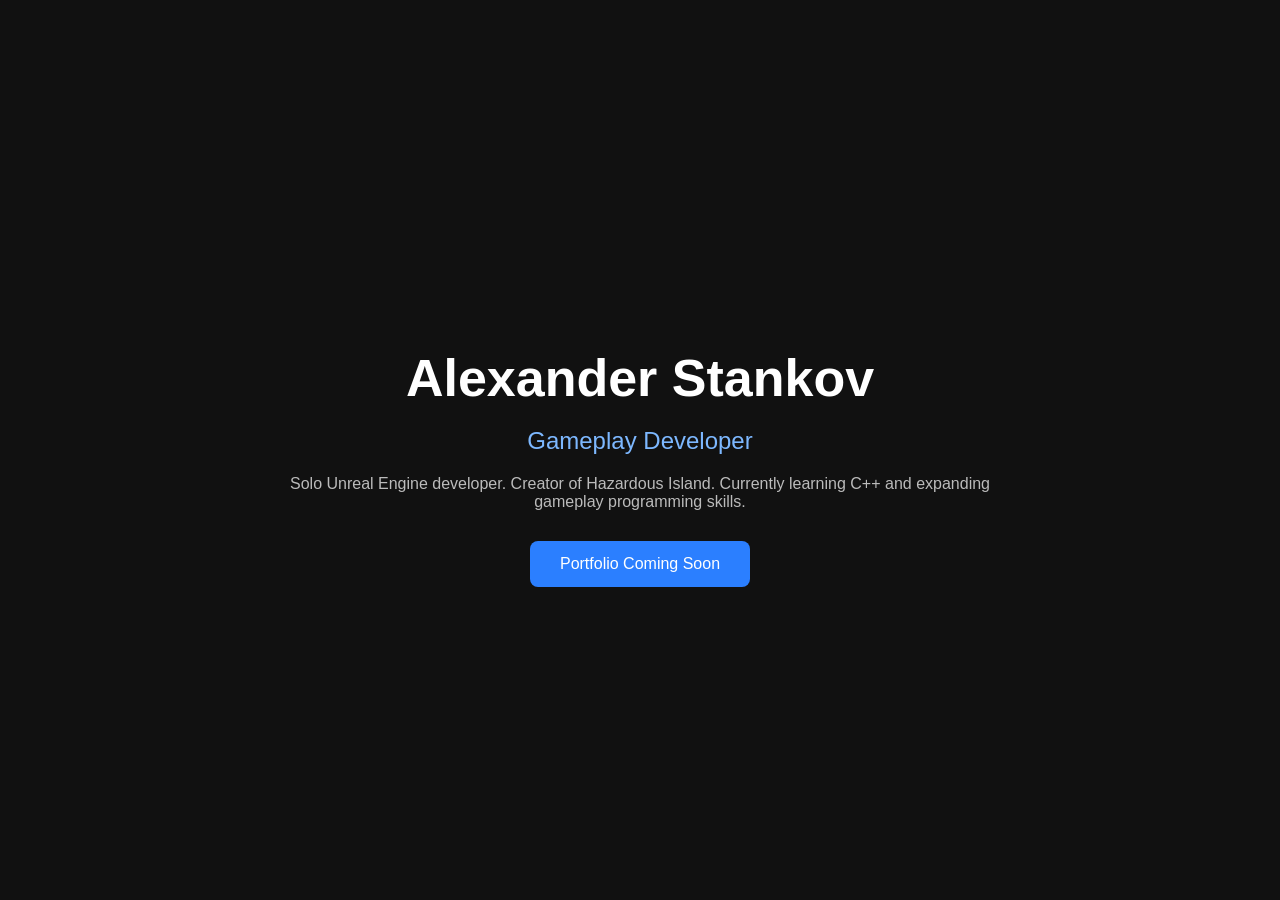
==== index.html @ d7cba8b5 "Create index.html" ====
<!DOCTYPE html>
<html lang="en">
<head>
    <meta charset="UTF-8">
    <meta name="viewport" content="width=device-width, initial-scale=1.0">
    <title>Alexander Stankov | Unreal Engine Developer</title>

    <style>
        body{
            margin:0;
            background:#111;
            color:white;
            font-family:Arial,sans-serif;
            display:flex;
            justify-content:center;
            align-items:center;
            height:100vh;
            text-align:center;
        }

        h1{
            font-size:52px;
            margin-bottom:15px;
        }

        h2{
            color:#7db8ff;
            font-weight:400;
        }

        p{
            color:#bbb;
            max-width:700px;
            margin:auto;
        }

        .button{
            display:inline-block;
            margin-top:30px;
            padding:14px 30px;
            background:#2b7fff;
            color:white;
            text-decoration:none;
            border-radius:8px;
        }

        .button:hover{
            background:#4d95ff;
        }

    </style>
</head>

<body>

<div>

<h1>Alexander Stankov</h1>

<h2>Gameplay Developer</h2>

<p>
Solo Unreal Engine developer.
Creator of Hazardous Island.
Currently learning C++ and expanding gameplay programming skills.
</p>

<a class="button" href="#">
Portfolio Coming Soon
</a>

</div>

</body>
</html>
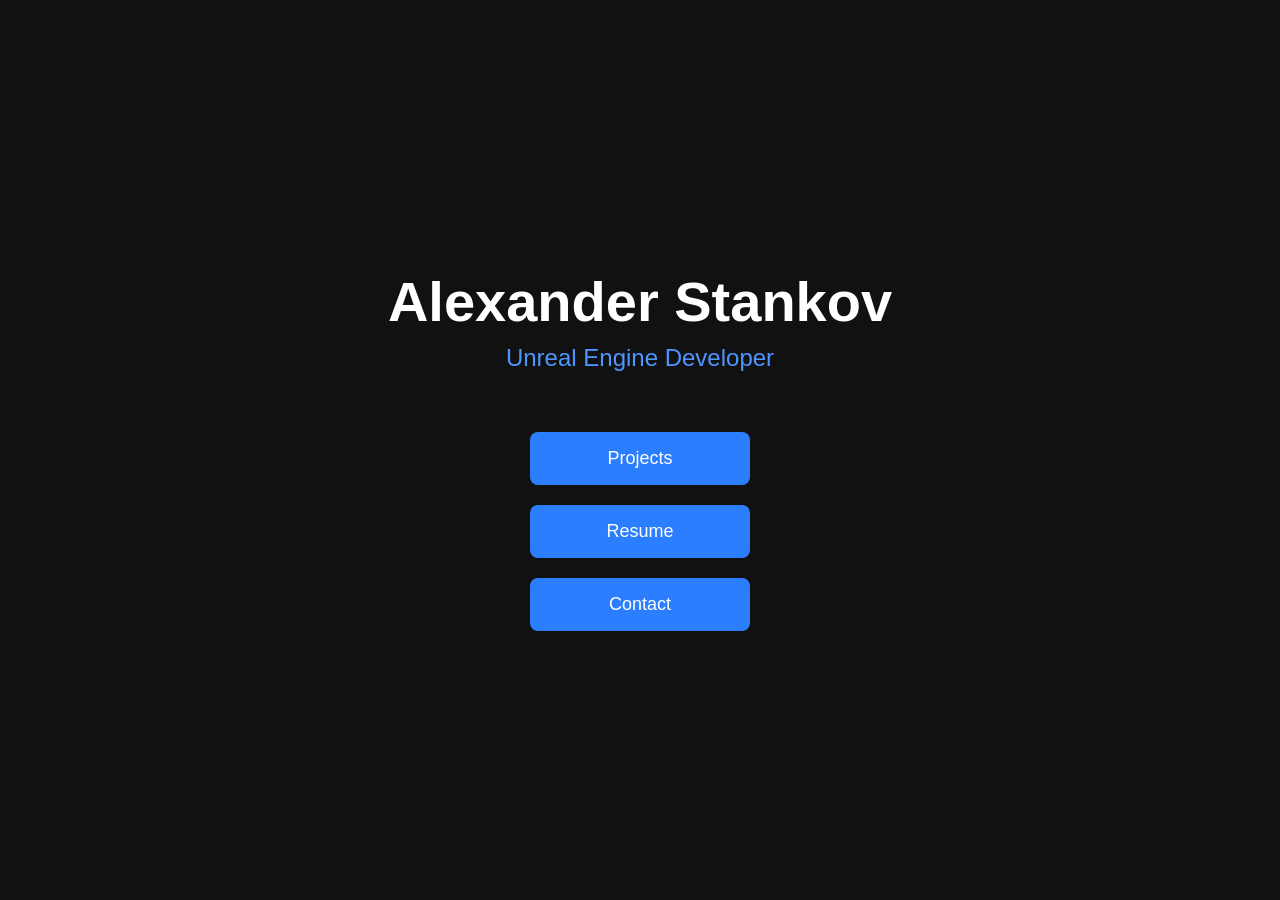
==== commit 7ff80930: "Update index.html" ====
--- a/index.html
+++ b/index.html
@@ -1,75 +1,66 @@
 <!DOCTYPE html>
 <html lang="en">
+
 <head>
     <meta charset="UTF-8">
     <meta name="viewport" content="width=device-width, initial-scale=1.0">
     <title>Alexander Stankov | Unreal Engine Developer</title>
 
-    <style>
-        body{
-            margin:0;
-            background:#111;
-            color:white;
-            font-family:Arial,sans-serif;
-            display:flex;
-            justify-content:center;
-            align-items:center;
-            height:100vh;
-            text-align:center;
-        }
-
-        h1{
-            font-size:52px;
-            margin-bottom:15px;
-        }
-
-        h2{
-            color:#7db8ff;
-            font-weight:400;
-        }
-
-        p{
-            color:#bbb;
-            max-width:700px;
-            margin:auto;
-        }
-
-        .button{
-            display:inline-block;
-            margin-top:30px;
-            padding:14px 30px;
-            background:#2b7fff;
-            color:white;
-            text-decoration:none;
-            border-radius:8px;
-        }
-
-        .button:hover{
-            background:#4d95ff;
-        }
-
-    </style>
+    <link rel="stylesheet" href="css/style.css">
 </head>
 
 <body>
 
-<div>
+<div id="overlay"></div>
 
-<h1>Alexander Stankov</h1>
+<div class="container">
 
-<h2>Gameplay Developer</h2>
+    <h1>Alexander Stankov</h1>
 
-<p>
-Solo Unreal Engine developer.
-Creator of Hazardous Island.
-Currently learning C++ and expanding gameplay programming skills.
-</p>
+    <h2>Unreal Engine Developer</h2>
 
-<a class="button" href="#">
-Portfolio Coming Soon
-</a>
+    <div class="buttons">
+
+        <a href="projects.html" class="button">
+            Projects
+        </a>
+
+        <a href="resume/Resume.pdf" target="_blank" class="button">
+            Resume
+        </a>
+
+        <button id="contactBtn" class="button">
+            Contact
+        </button>
+
+    </div>
 
 </div>
 
+
+<div id="contactWindow">
+
+    <span id="closeBtn">&times;</span>
+
+    <h3>Contact</h3>
+
+    <p>Email</p>
+
+    <a href="mailto:stankov1337@gmail.com">
+        stankov1337@gmail.com
+    </a>
+
+    <br><br>
+
+    <p>LinkedIn</p>
+
+    <a href="#">
+        https://www.linkedin.com/in/alexander-stankov-b17960422/
+    </a>
+
+</div>
+
+<script src="js/script.js"></script>
+
 </body>
 </html>
--- a/css/style.css
+++ b/css/style.css
@@ -0,0 +1,159 @@
+*{
+    margin:0;
+    padding:0;
+    box-sizing:border-box;
+}
+
+body{
+
+    background:#111;
+
+    color:white;
+
+    font-family:Arial,sans-serif;
+
+    display:flex;
+
+    justify-content:center;
+
+    align-items:center;
+
+    height:100vh;
+
+    overflow:hidden;
+
+}
+
+.container{
+
+    text-align:center;
+
+}
+
+h1{
+
+    font-size:56px;
+
+    margin-bottom:10px;
+
+}
+
+h2{
+
+    color:#4d95ff;
+
+    font-weight:400;
+
+    margin-bottom:60px;
+
+}
+
+.buttons{
+
+    display:flex;
+
+    flex-direction:column;
+
+    gap:20px;
+
+    align-items:center;
+
+}
+
+.button{
+
+    width:220px;
+
+    padding:16px;
+
+    background:#2b7fff;
+
+    border:none;
+
+    border-radius:8px;
+
+    color:white;
+
+    text-decoration:none;
+
+    cursor:pointer;
+
+    transition:.2s;
+
+    font-size:18px;
+
+}
+
+.button:hover{
+
+    background:#4d95ff;
+
+}
+
+#overlay{
+
+    position:fixed;
+
+    inset:0;
+
+    backdrop-filter:blur(6px);
+
+    background:rgba(0,0,0,.4);
+
+    display:none;
+
+}
+
+#contactWindow{
+
+    position:fixed;
+
+    background:#1d1d1d;
+
+    border-radius:12px;
+
+    padding:30px;
+
+    width:340px;
+
+    display:none;
+
+    z-index:100;
+
+}
+
+#contactWindow h3{
+
+    margin-bottom:25px;
+
+}
+
+#contactWindow p{
+
+    color:#888;
+
+    margin-bottom:8px;
+
+}
+
+#contactWindow a{
+
+    color:#4d95ff;
+
+    text-decoration:none;
+
+}
+
+#closeBtn{
+
+    position:absolute;
+
+    top:12px;
+
+    right:16px;
+
+    cursor:pointer;
+
+    font-size:28px;
+
+}
